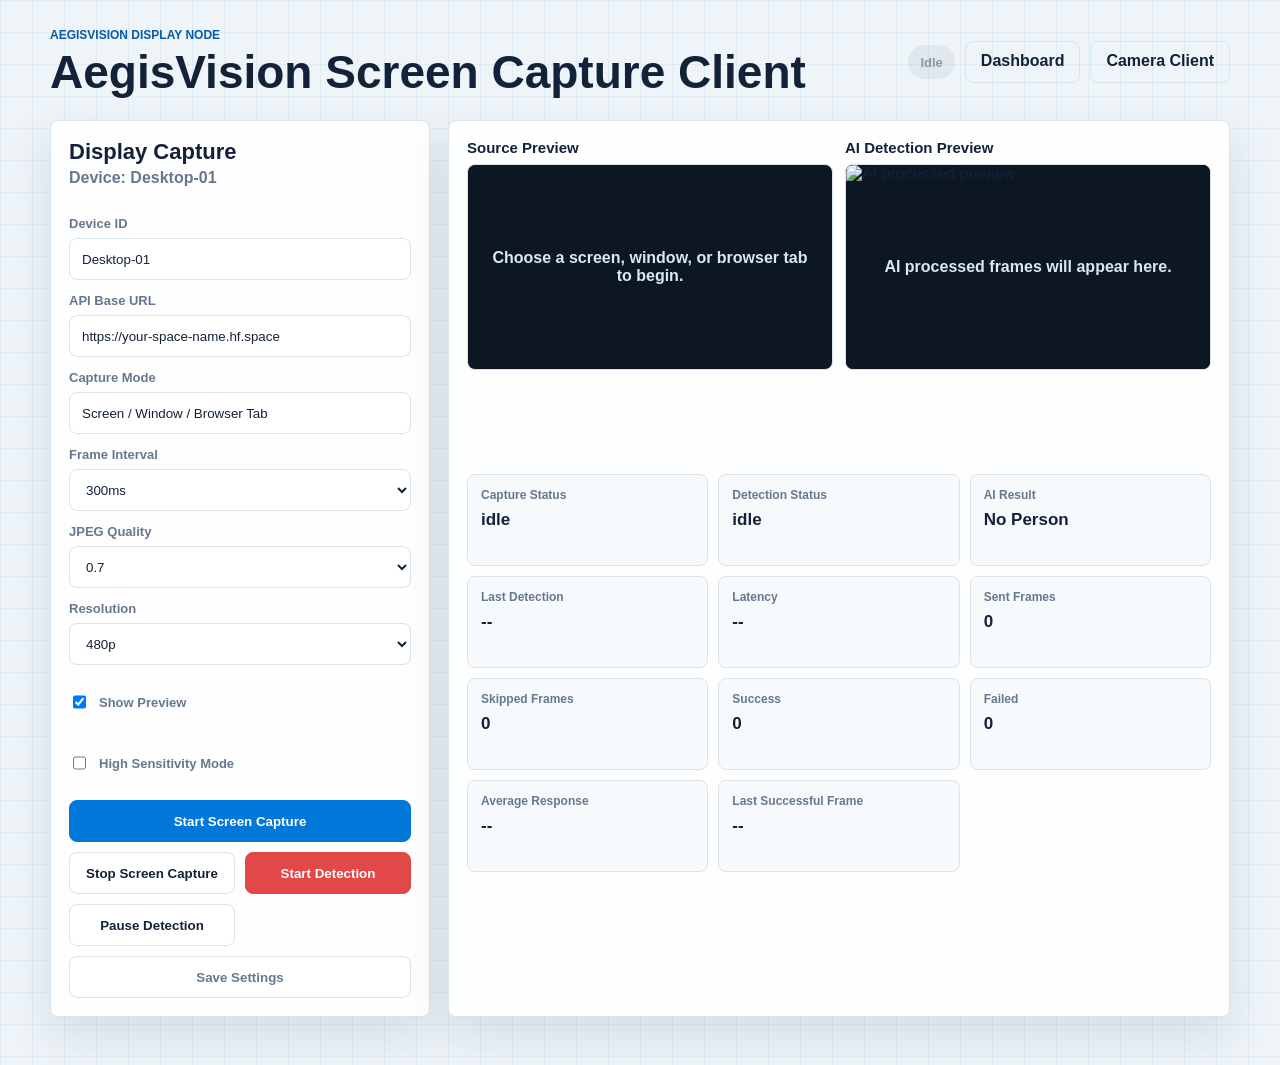
==== screen.html @ 4e84741c "first commit" ====
<!DOCTYPE html>
<html lang="en">
<head>
  <meta charset="UTF-8">
  <meta name="viewport" content="width=device-width, initial-scale=1.0">
  <meta name="theme-color" content="#007bff">
  <title>AegisVision Screen Capture Client</title>
  <link rel="manifest" href="./manifest.json">
  <link rel="icon" type="image/x-icon" href="./img/aegisvision.ico">
  <link rel="stylesheet" href="./css/style.css">
  <link rel="stylesheet" href="./css/screen.css">
</head>
<body>
  <main class="app-shell screen-shell">
    <header class="topbar">
      <div>
        <p class="eyebrow">AegisVision Display Node</p>
        <h1>AegisVision Screen Capture Client</h1>
      </div>
      <div class="topbar-actions">
        <span id="connectionStatus" class="status-pill offline">Idle</span>
        <a class="button ghost" href="./index.html">Dashboard</a>
        <a class="button ghost" href="./camera.html">Camera Client</a>
      </div>
    </header>

    <section class="screen-layout">
      <aside class="control-panel">
        <div class="panel-heading">
          <h2>Display Capture</h2>
          <p id="activeDeviceLabel">Device: Desktop-01</p>
        </div>

        <label>Device ID
          <input id="deviceIdInput" type="text" placeholder="Desktop-01">
        </label>
        <label>API Base URL
          <input id="apiBaseUrlInput" type="url" placeholder="https://your-space-name.hf.space">
        </label>
        <label>Capture Mode
          <input id="captureModeInput" type="text" value="Screen / Window / Browser Tab" readonly>
        </label>
        <label>Frame Interval
          <select id="intervalSelect">
            <option value="100">100ms</option>
            <option value="200">200ms</option>
            <option value="300">300ms</option>
            <option value="500">500ms</option>
            <option value="1000">1000ms</option>
          </select>
        </label>
        <label>JPEG Quality
          <select id="qualitySelect">
            <option value="0.5">0.5</option>
            <option value="0.7">0.7</option>
            <option value="0.85">0.85</option>
          </select>
        </label>
        <label>Resolution
          <select id="resolutionSelect">
            <option value="original">Original</option>
            <option value="720p">720p</option>
            <option value="480p">480p</option>
            <option value="320p">320p</option>
          </select>
        </label>

        <label class="toggle-row">
          <input id="showPreviewToggle" type="checkbox">
          <span>Show Preview</span>
        </label>
        <label class="toggle-row">
          <input id="highSensitivityToggle" type="checkbox">
          <span>High Sensitivity Mode</span>
        </label>

        <div class="button-grid">
          <button id="startCaptureBtn" class="button primary">Start Screen Capture</button>
          <button id="stopCaptureBtn" class="button">Stop Screen Capture</button>
          <button id="startDetectionBtn" class="button danger">Start Detection</button>
          <button id="pauseDetectionBtn" class="button">Pause Detection</button>
          <button id="saveSettingsBtn" class="button subtle">Save Settings</button>
        </div>
      </aside>

      <section class="preview-panel">
        <div class="preview-grid">
          <section class="preview-card">
            <h3>Source Preview</h3>
            <div class="video-frame">
              <video id="video" autoplay muted playsinline></video>
              <canvas id="canvas" hidden></canvas>
              <div id="videoPlaceholder" class="video-placeholder">Choose a screen, window, or browser tab to begin.</div>
            </div>
          </section>
          <section class="preview-card">
            <h3>AI Detection Preview</h3>
            <div class="video-frame">
              <img id="aiPreview" class="ai-preview" alt="AI processed preview">
              <div id="aiPreviewPlaceholder" class="video-placeholder visible">AI processed frames will appear here.</div>
            </div>
          </section>
        </div>

        <div class="status-board">
          <article><span>Capture Status</span><strong id="captureStatus">idle</strong></article>
          <article><span>Detection Status</span><strong id="detectionStatus">idle</strong></article>
          <article><span>AI Result</span><strong id="aiResult">No Person</strong></article>
          <article><span>Last Detection</span><strong id="lastDetectionTime">--</strong></article>
          <article><span>Latency</span><strong id="latency">--</strong></article>
          <article><span>Sent Frames</span><strong id="sentFrames">0</strong></article>
          <article><span>Skipped Frames</span><strong id="skippedFrames">0</strong></article>
          <article><span>Success</span><strong id="successCount">0</strong></article>
          <article><span>Failed</span><strong id="failedCount">0</strong></article>
          <article><span>Average Response</span><strong id="avgResponseTime">--</strong></article>
          <article><span>Last Successful Frame</span><strong id="lastSuccessfulFrameTime">--</strong></article>
        </div>

        <p id="errorMessage" class="error-message" aria-live="polite"></p>
      </section>
    </section>
  </main>

  <script src="./js/config.js"></script>
  <script src="./js/api.js"></script>
  <script src="./js/screen.js"></script>
</body>
</html>
---- css/style.css ----
:root {
  --bg: #eef4f8;
  --surface: #ffffff;
  --surface-soft: #f7fafc;
  --text: #132238;
  --muted: #66788f;
  --line: #d8e3ec;
  --blue: #0077d9;
  --blue-dark: #075ba4;
  --green: #19a66a;
  --orange: #f28c28;
  --red: #e24848;
  --gray: #8a98a8;
  --shadow: 0 18px 45px rgba(28, 59, 93, 0.12);
  --radius: 8px;
}

* {
  box-sizing: border-box;
}

body {
  margin: 0;
  min-height: 100vh;
  font-family: "Segoe UI", "Noto Sans", sans-serif;
  color: var(--text);
  background:
    linear-gradient(90deg, rgba(0, 119, 217, 0.07) 1px, transparent 1px),
    linear-gradient(180deg, rgba(0, 119, 217, 0.06) 1px, transparent 1px),
    var(--bg);
  background-size: 32px 32px;
}

.app-shell {
  width: min(1180px, calc(100% - 32px));
  margin: 0 auto;
  padding: 28px 0 48px;
}

.topbar {
  display: flex;
  align-items: center;
  justify-content: space-between;
  gap: 20px;
  margin-bottom: 24px;
}

.eyebrow {
  margin: 0 0 6px;
  color: var(--blue-dark);
  font-size: 12px;
  font-weight: 700;
  letter-spacing: 0;
  text-transform: uppercase;
}

h1,
h2,
p {
  margin-top: 0;
}

h1 {
  margin-bottom: 0;
  font-size: clamp(28px, 4vw, 46px);
  line-height: 1.05;
}

h2 {
  margin-bottom: 4px;
  font-size: 22px;
}

.topbar-actions,
.toolbar,
.button-grid {
  display: flex;
  gap: 10px;
  flex-wrap: wrap;
  align-items: center;
}

.button {
  appearance: none;
  border: 1px solid var(--line);
  border-radius: var(--radius);
  background: var(--surface);
  color: var(--text);
  cursor: pointer;
  font-weight: 700;
  min-height: 42px;
  padding: 10px 15px;
  text-decoration: none;
  transition: transform 0.15s ease, border-color 0.15s ease, background 0.15s ease;
}

.button:hover {
  border-color: var(--blue);
  transform: translateY(-1px);
}

.button.primary {
  border-color: var(--blue);
  background: var(--blue);
  color: white;
}

.button.danger {
  border-color: var(--red);
  background: var(--red);
  color: white;
}

.button.ghost {
  background: transparent;
}

.button.subtle {
  color: var(--muted);
}

.status-pill {
  display: inline-flex;
  align-items: center;
  min-height: 34px;
  border-radius: 999px;
  padding: 7px 12px;
  font-size: 13px;
  font-weight: 800;
  background: #eef2f5;
  color: var(--gray);
}

.status-pill.online,
.status-normal {
  color: var(--green);
  background: rgba(25, 166, 106, 0.12);
}

.status-abnormal {
  color: var(--orange);
  background: rgba(242, 140, 40, 0.14);
}

.status-fall {
  color: var(--red);
  background: rgba(226, 72, 72, 0.12);
}

.status-offline,
.status-no-person,
.offline {
  color: var(--gray);
  background: rgba(138, 152, 168, 0.14);
}

.status-error {
  color: var(--red);
  background: rgba(226, 72, 72, 0.16);
}

.section-block,
.metric-card,
.control-panel,
.preview-panel {
  border: 1px solid var(--line);
  border-radius: var(--radius);
  background: rgba(255, 255, 255, 0.92);
  box-shadow: var(--shadow);
}

.section-block {
  padding: 22px;
  margin-top: 20px;
}

.section-heading {
  display: flex;
  justify-content: space-between;
  gap: 16px;
  margin-bottom: 16px;
}

.section-heading p {
  color: var(--muted);
  margin-bottom: 0;
}

.empty-state {
  color: var(--muted);
  padding: 18px;
  border: 1px dashed var(--line);
  border-radius: var(--radius);
  background: var(--surface-soft);
}

.toast {
  position: fixed;
  right: 20px;
  bottom: 20px;
  display: none;
  max-width: 360px;
  border-left: 5px solid var(--red);
  border-radius: var(--radius);
  background: var(--surface);
  box-shadow: var(--shadow);
  padding: 14px 16px;
  font-weight: 800;
  z-index: 30;
}

.toast.show {
  display: block;
}

.modal {
  position: fixed;
  inset: 0;
  display: none;
  align-items: center;
  justify-content: center;
  background: rgba(12, 25, 41, 0.78);
  padding: 20px;
  z-index: 40;
}

.modal.open {
  display: flex;
}

.modal img {
  max-width: min(960px, 95vw);
  max-height: 88vh;
  border-radius: var(--radius);
  background: #111;
}

.modal-close {
  position: fixed;
  top: 18px;
  right: 18px;
  width: 42px;
  height: 42px;
  border: 0;
  border-radius: 50%;
  background: white;
  cursor: pointer;
  font-size: 22px;
}

input,
select {
  width: 100%;
  border: 1px solid var(--line);
  border-radius: var(--radius);
  background: white;
  color: var(--text);
  min-height: 42px;
  padding: 10px 12px;
}

label {
  display: grid;
  gap: 7px;
  color: var(--muted);
  font-size: 13px;
  font-weight: 700;
}

@media (max-width: 760px) {
  .app-shell {
    width: min(100% - 20px, 1180px);
    padding-top: 18px;
  }

  .topbar,
  .section-heading {
    align-items: flex-start;
    flex-direction: column;
  }

  .button,
  .topbar-actions {
    width: 100%;
  }
}
---- css/screen.css ----
.screen-layout {
  display: grid;
  grid-template-columns: 380px 1fr;
  gap: 18px;
}

.control-panel,
.preview-panel {
  padding: 18px;
}

.panel-heading {
  margin-bottom: 16px;
}

.panel-heading p {
  margin: 0;
  color: var(--muted);
  font-weight: 700;
}

.control-panel {
  display: grid;
  gap: 13px;
}

.toggle-row {
  display: flex;
  align-items: center;
  gap: 10px;
}

.toggle-row input {
  width: auto;
}

.button-grid {
  display: grid;
  grid-template-columns: 1fr 1fr;
}

.button-grid .button:first-child,
.button-grid .button:last-child {
  grid-column: 1 / -1;
}

.button-grid .button {
  width: 100%;
}

.preview-panel {
  display: grid;
  gap: 16px;
}

.preview-grid {
  display: grid;
  grid-template-columns: 1fr 1fr;
  gap: 12px;
}

.preview-card h3 {
  margin: 0 0 8px;
  font-size: 15px;
}

.video-frame {
  position: relative;
  overflow: hidden;
  border: 1px solid var(--line);
  border-radius: var(--radius);
  background: #0d1724;
  aspect-ratio: 16 / 9;
}

.ai-preview {
  display: block;
  width: 100%;
  height: 100%;
  object-fit: contain;
  background: #0d1724;
}

video {
  display: block;
  width: 100%;
  height: 100%;
  object-fit: contain;
  background: #0d1724;
}

video.hidden-feed {
  opacity: 0;
}

video.preview-hidden {
  opacity: 0;
  visibility: hidden;
  pointer-events: none;
}

.video-placeholder {
  position: absolute;
  inset: 0;
  display: none;
  align-items: center;
  justify-content: center;
  color: #d9e8f5;
  font-weight: 800;
  text-align: center;
  padding: 20px;
}

.video-placeholder.visible {
  display: flex;
}

.status-board {
  display: grid;
  grid-template-columns: repeat(3, minmax(0, 1fr));
  gap: 10px;
}

.status-board article {
  border: 1px solid var(--line);
  border-radius: var(--radius);
  background: var(--surface-soft);
  padding: 13px;
}

.status-board span {
  display: block;
  color: var(--muted);
  font-size: 12px;
  font-weight: 800;
  margin-bottom: 8px;
}

.status-board strong {
  display: block;
  font-size: 17px;
  word-break: break-word;
}

.error-message {
  min-height: 22px;
  margin: 0;
  color: var(--red);
  font-weight: 800;
}

@media (max-width: 960px) {
  .screen-layout {
    grid-template-columns: 1fr;
  }

  .preview-grid {
    grid-template-columns: 1fr;
  }
}

@media (max-width: 640px) {
  .status-board,
  .button-grid {
    grid-template-columns: 1fr;
  }
}
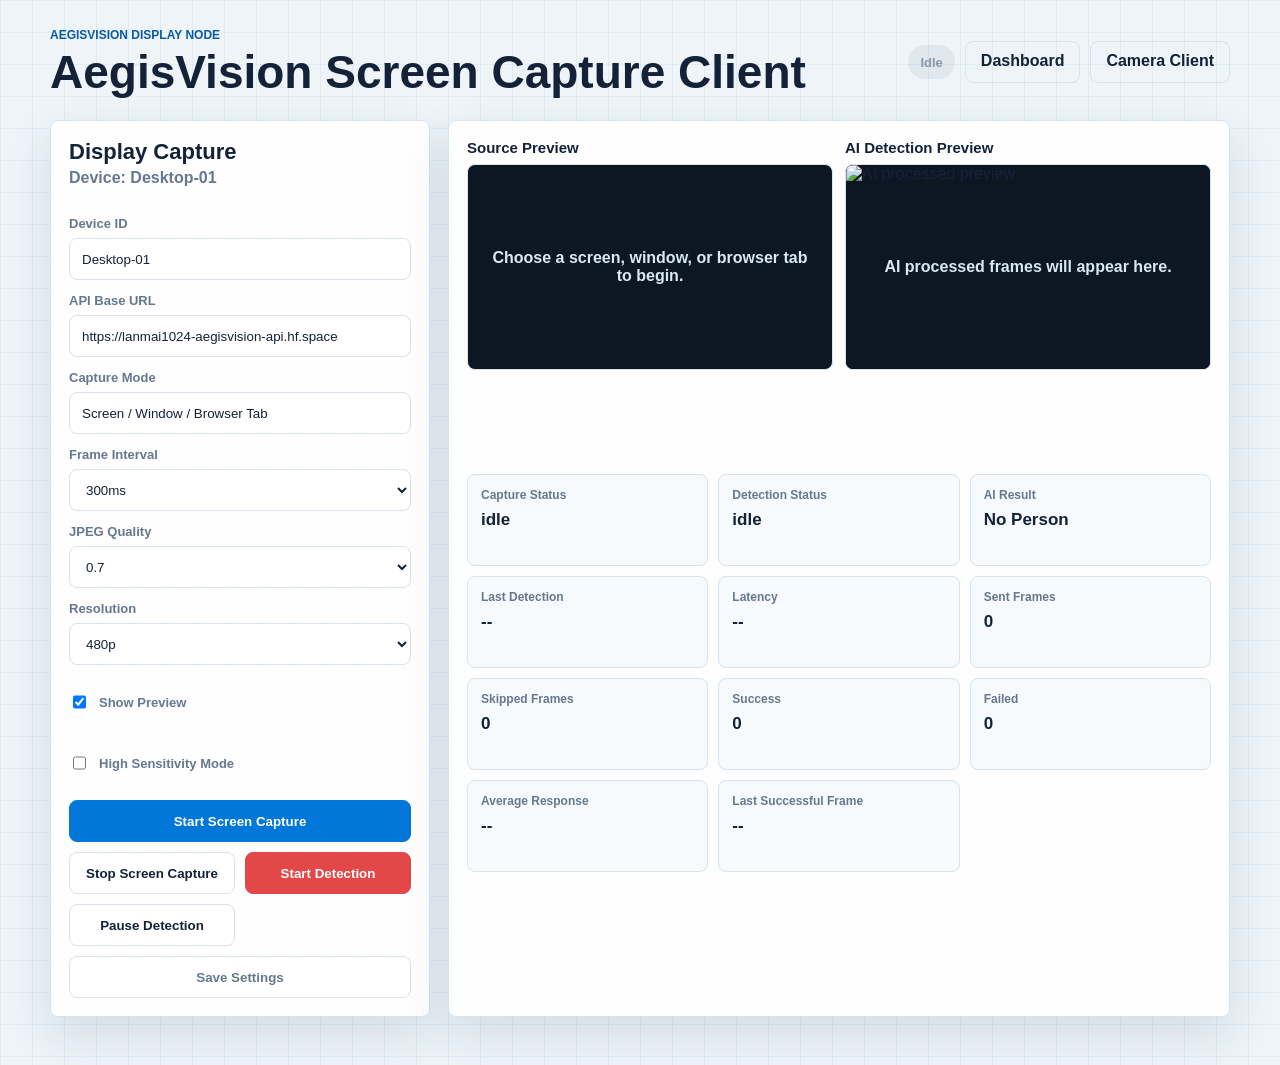
==== commit 8da21b85: "更新 README.md，添加 API 端点信息，修改示例 API 基础 URL；更新 camera.html 和 screen.html 中的 API 基础 URL" ====
--- a/screen.html
+++ b/screen.html
@@ -35,7 +35,7 @@
           <input id="deviceIdInput" type="text" placeholder="Desktop-01">
         </label>
         <label>API Base URL
-          <input id="apiBaseUrlInput" type="url" placeholder="https://your-space-name.hf.space">
+          <input id="apiBaseUrlInput" type="url" placeholder="https://lanmai1024-aegisvision-api.hf.space">
         </label>
         <label>Capture Mode
           <input id="captureModeInput" type="text" value="Screen / Window / Browser Tab" readonly>
